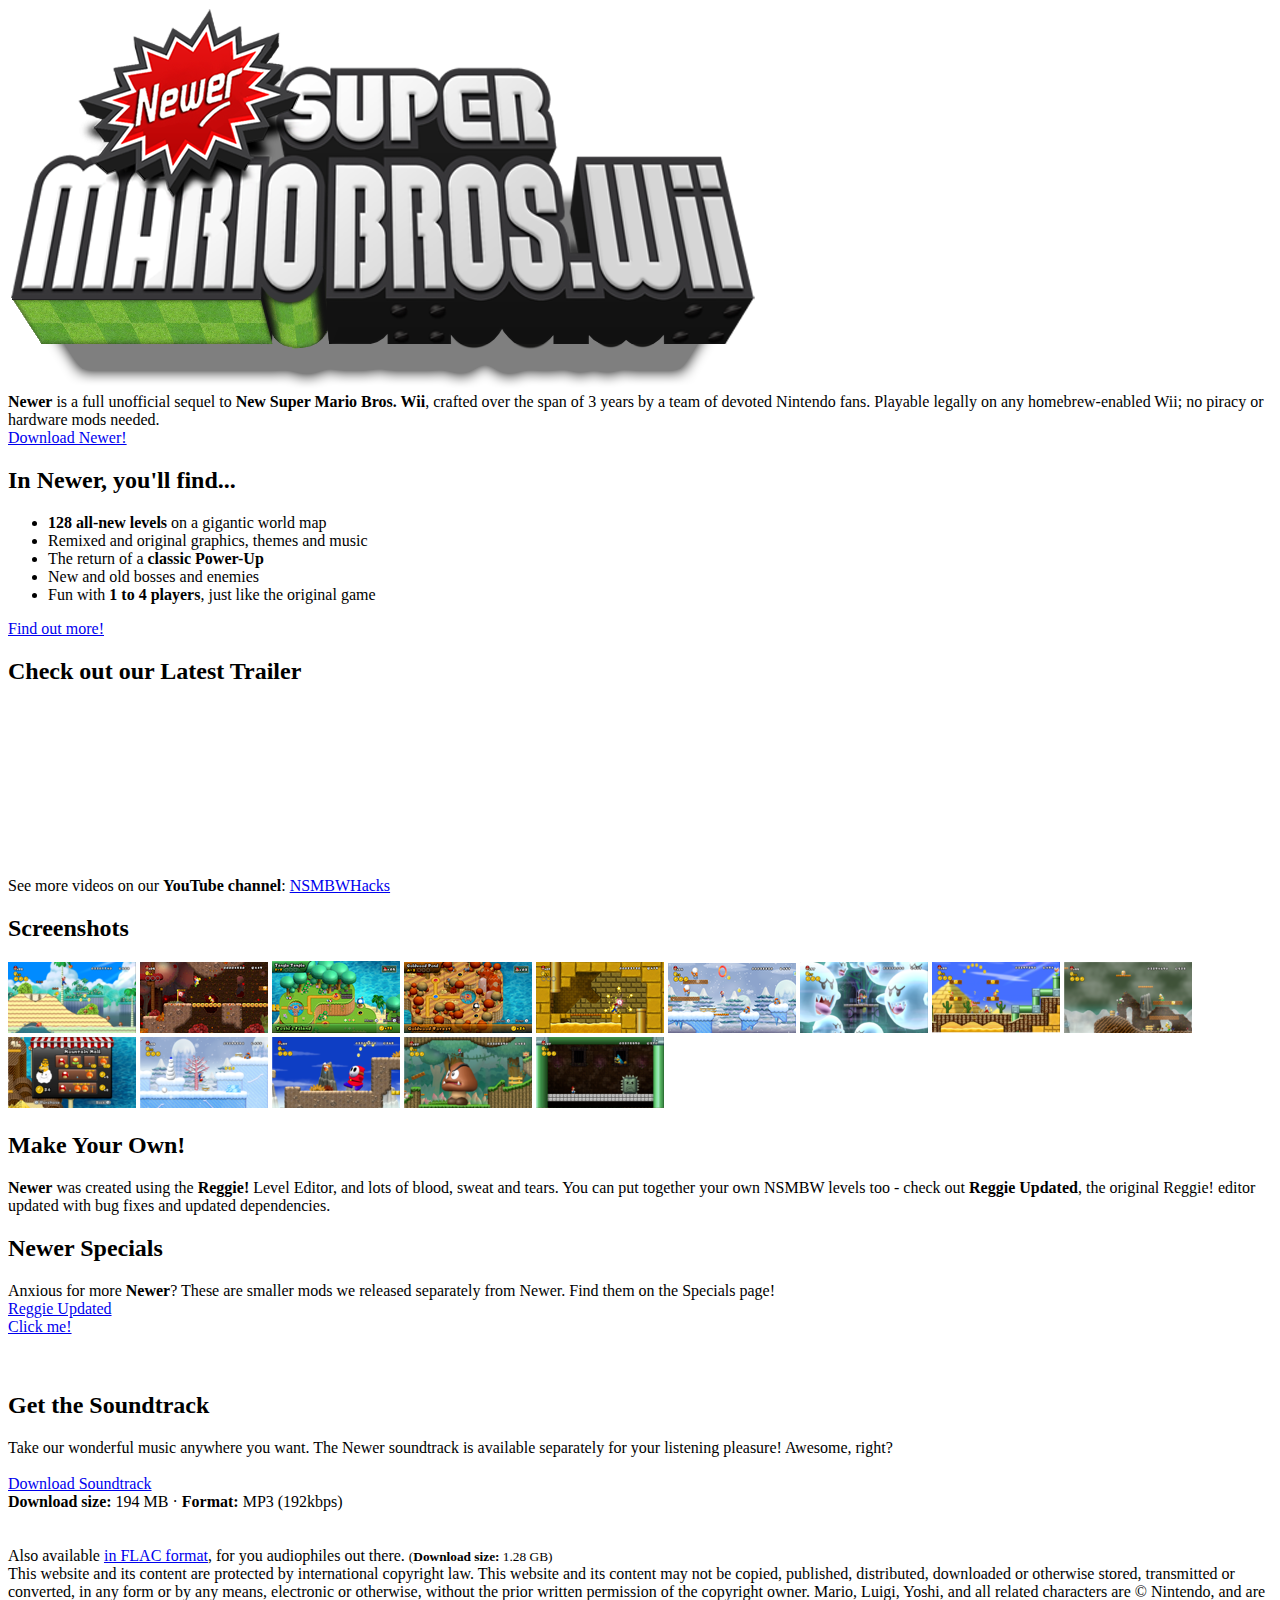
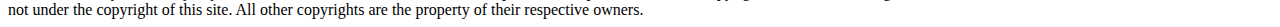
==== index.html @ 40e9100c "initial commit" ====
<!DOCTYPE html>
<html class="no-js">
<head>
	<meta charset="utf-8">
	<meta http-equiv="X-UA-Compatible" content="IE=edge,chrome=1">
	<title>Newer Super Mario Bros. Wii</title>
	<meta name="description" content="Home of Newer Super Mario Bros. Wii, the definitive Mario mod.">
	<meta name="viewport" content="width=980, user-scalable=yes">
	<link rel="icon" type="image/png" href="favicon.png">

	<link href='https://fonts.googleapis.com/css?family=Titillium+Web:400,700' rel='stylesheet' type='text/css'>
	<link rel="stylesheet" href="../css/normalize.min.css">
	<link rel="stylesheet" href="../css/960.css">
	<link rel="stylesheet" href="../css/newerwii.css">
	<link rel="stylesheet" href="../css/lightbox.css">

	<script src="../js/vendor/modernizr-2.6.2.min.js"></script>
	<script src="//ajax.googleapis.com/ajax/libs/jquery/1.9.1/jquery.min.js"></script>
	<script src="../js/lightbox.js"></script>
</head>
<body id='homepage'>

	<div id='wrapsEverythingForReal'>
		<header>
			<img src='img/newerLogo.png' id='logo' alt='Newer Super Mario Bros. Wii logo'>
		</header>
		<div id='mainWrapper'>

			<div id='intro' class='container_12'>
				<section id='introBlurb' class='grid_8'>
					<b>Newer</b> is a full unofficial sequel to <b>New Super Mario Bros. Wii</b>, crafted over the span of 3 years by a team of devoted Nintendo fans. Playable legally on any homebrew-enabled Wii; no piracy or hardware mods needed.
				</section>
				<section id='tempus' class='grid_4'>
					<a href='download.html' id='downloadButton' class='blueButton gigaButton'>Download Newer!</a>
				</section>
				<div class='clear'></div>
				<div class='spaceOut'></div>

				<div id='introLeftCol' class='grid_6'>
					<section id='introFeatures' class='clearfix'>
						<h2>In Newer, you'll find...</h2>
						<ul class='niceList powerupBullets'>
							<li class='bullet Kinoko'><b>128 all-new levels</b> on a gigantic world map</li>
							<li class='bullet Fire'>Remixed and original graphics, themes and music</li>
							<li class='bullet Prop'>The return of a <b>classic Power-Up</b></li>
							<li class='bullet Star'>New and old bosses and enemies</li>
							<li class='bullet Penguin'>Fun with <b>1 to 4 players</b>, just like the original game</li>
						</ul>
						<div class='centredButtonGroup spaceOut'>
							<a href='features.html' class='redButton bigButton'>Find out more!</a>
						</div>
					</section>
				</div>

				<div id='trailer' class='grid_6'>
					<h2>Check out our Latest Trailer</h2>
					<div class='video-container'>
						<iframe width="300" height="168" src="https://www.youtube-nocookie.com/embed/Evu-tUNeUK8" frameborder="0" allowfullscreen></iframe>
					</div>
					<div id='findUsOnYT'>
						See more videos on our <b>YouTube channel</b>: <a href='https://youtube.com/user/NSMBWHacks'>NSMBWHacks</a>
					</div>
				</div>

				<div class='clear'></div>
			</div>

			<div id='screenshotGallery'>
				<h2>Screenshots</h2>
				<div id='screenshotCarousel'>
					<a rel='lightbox[newer]' href='img/screens/s1.jpg'><img src='img/screens/th1.png' alt='Screenshot'></a>
					<a rel='lightbox[newer]' href='img/screens/s2.jpg'><img src='img/screens/th2.png' alt='Screenshot'></a>
					<a rel='lightbox[newer]' href='img/screens/s3.jpg'><img src='img/screens/th3.png' alt='Screenshot'></a>
					<a rel='lightbox[newer]' href='img/screens/s4.jpg'><img src='img/screens/th4.png' alt='Screenshot'></a>
					<a rel='lightbox[newer]' href='img/screens/s5.jpg'><img src='img/screens/th5.png' alt='Screenshot'></a>
					<a rel='lightbox[newer]' href='img/screens/s6.jpg'><img src='img/screens/th6.png' alt='Screenshot'></a>
					<a rel='lightbox[newer]' href='img/screens/s7.jpg'><img src='img/screens/th7.png' alt='Screenshot'></a>
					<a rel='lightbox[newer]' href='img/screens/s8.jpg'><img src='img/screens/th8.png' alt='Screenshot'></a>
					<a rel='lightbox[newer]' href='img/screens/s9.jpg'><img src='img/screens/th9.png' alt='Screenshot'></a>
					<a rel='lightbox[newer]' href='img/screens/s10.jpg'><img src='img/screens/th10.png' alt='Screenshot'></a>
					<a rel='lightbox[newer]' href='img/screens/s11.jpg'><img src='img/screens/th11.png' alt='Screenshot'></a>
					<a rel='lightbox[newer]' href='img/screens/s12.jpg'><img src='img/screens/th12.png' alt='Screenshot'></a>
					<a rel='lightbox[newer]' href='img/screens/s13.jpg'><img src='img/screens/th13.png' alt='Screenshot'></a>
					<a rel='lightbox[newer]' href='img/screens/s14.jpg'><img src='img/screens/th14.png' alt='Screenshot'></a>
				</div>
			</div>

			<div id='introLowerRow' class='container_12'>
				<section id='introMakeYourOwn' class='grid_7'>
					<h2>Make Your Own!</h2>
					<b>Newer</b> was created using the <b>Reggie!</b> Level Editor, and lots of blood, sweat and tears. You can put together your own NSMBW levels too - check out <b>Reggie Updated</b>, the original Reggie! editor updated with bug fixes and updated dependencies.
				</section>
				<section id='introSpecialsBlurb' class='grid_5'>
					<h2>Newer Specials</h2>
					Anxious for more <b>Newer</b>? These are smaller mods we released separately from Newer.
					Find them on the Specials page!
				</section>
				<div class='clear'></div>
				<div id='introMakeYourOwnButton' class='grid_7 clearfix'>
					<a href='https://github.com/RoadrunnerWMC/Reggie-Updated' class='blueButton pushRight rightArrow'>Reggie Updated</a>
				</div>
				<div id='introSpecialsButton' class='grid_5 clearfix'>
					<a href='specials.html' class='redButton pushRight rightArrow'>Click me!</a>
				</div>
				<div class='clear'></div>
				<section id='dlSoundtrackBlurb' class='grid_7'>
					<br><br>
					<h2>Get the Soundtrack</h2>
					Take our wonderful music anywhere you want. The Newer soundtrack is available separately for your listening pleasure! Awesome, right?
					<br><br>
				</section>
				<div class='clear'></div>
				<div id='dlSoundtrackButton' class='grid_7 clearfix'>
					<a href='https://mega.nz/file/CiAUTTjB#E4UsVpTqD6Z-_ObalCe4rp7Q4QN8_rGAju-hAUOt2Cc' class='blueButton pushRight'>Download Soundtrack</a>
					<div id='dlSoundtrackInfo'>
						<b>Download size:</b> 194 MB &middot; <b>Format:</b> MP3 (192kbps)
						<br><br><br>
						Also available <a href='https://mega.nz/file/yiR0gBiR#PaH3gAa5iNThf88y6HWlyq30TXuqHNMsMjq6_i8g544'>in FLAC format</a>, for you audiophiles out there.
						<small>(<b>Download size:</b> 1.28 GB)</small>
					</div>
				</div>
				<div class='clear'></div>
	
			</div>

			<footer id='mainFooter'>
				This website and its content are protected by international copyright law. This website and its content may not be copied, published, distributed, downloaded or otherwise stored, transmitted or converted, in any form or by any means, electronic or otherwise, without the prior written permission of the copyright owner. Mario, Luigi, Yoshi, and all related characters are © Nintendo, and are not under the copyright of this site. All other copyrights are the property of their respective owners.
			</footer>
		</div>
	</div>
</body>
</html>
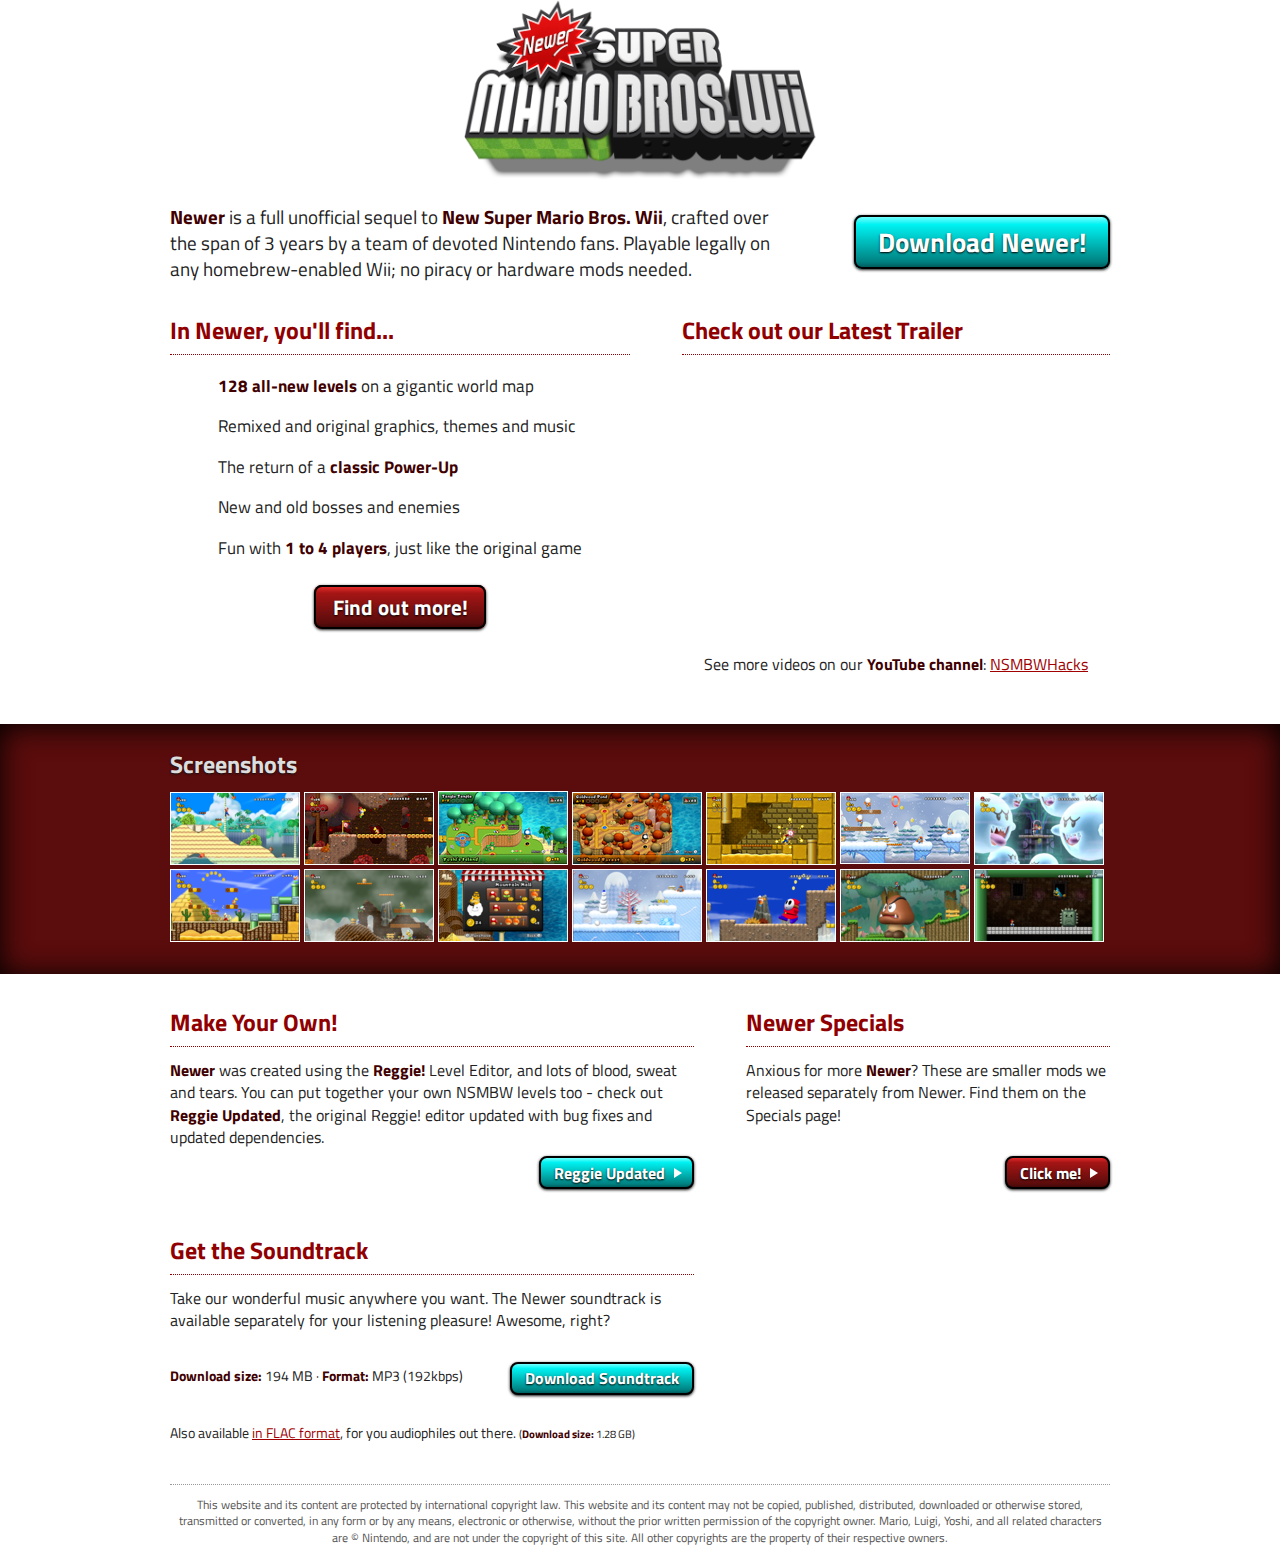
==== commit cdcd5f49: "Update index.html" ====
--- a/index.html
+++ b/index.html
@@ -9,10 +9,10 @@
 	<link rel="icon" type="image/png" href="favicon.png">
 
 	<link href='https://fonts.googleapis.com/css?family=Titillium+Web:400,700' rel='stylesheet' type='text/css'>
-	<link rel="stylesheet" href="../css/normalize.min.css">
-	<link rel="stylesheet" href="../css/960.css">
-	<link rel="stylesheet" href="../css/newerwii.css">
-	<link rel="stylesheet" href="../css/lightbox.css">
+	<link rel="stylesheet" href="./css/normalize.min.css">
+	<link rel="stylesheet" href="./css/960.css">
+	<link rel="stylesheet" href="./css/newerwii.css">
+	<link rel="stylesheet" href="./css/lightbox.css">
 
 	<script src="../js/vendor/modernizr-2.6.2.min.js"></script>
 	<script src="//ajax.googleapis.com/ajax/libs/jquery/1.9.1/jquery.min.js"></script>
--- a/css/960.css
+++ b/css/960.css
@@ -0,0 +1,659 @@
+/*
+  960 Grid System ~ Core CSS.
+  Learn more ~ http://960.gs/
+
+  Licensed under GPL and MIT.
+*/
+
+/*
+  Forces backgrounds to span full width,
+  even if there is horizontal scrolling.
+  Increase this if your layout is wider.
+
+  Note: IE6 works fine without this fix.
+*/
+
+body {
+  min-width: 960px;
+}
+/*  SET ALL ELEMENTS BOX-SIZING TO BORDER-BOX
+  If you need support for IE7 and lower use polyfill: https://github.com/Schepp/box-sizing-polyfill */
+* { -webkit-box-sizing: border-box;
+  -moz-box-sizing: border-box;
+  box-sizing: border-box; }
+
+
+/* `Container
+----------------------------------------------------------------------------------------------------*/
+
+.container_12,
+.container_16 {
+  margin-left: auto;
+  margin-right: auto;
+  width: 960px;
+}
+
+/* `Grid >> Global
+----------------------------------------------------------------------------------------------------*/
+
+.grid_1,
+.grid_2,
+.grid_3,
+.grid_4,
+.grid_5,
+.grid_6,
+.grid_7,
+.grid_8,
+.grid_9,
+.grid_10,
+.grid_11,
+.grid_12,
+.grid_13,
+.grid_14,
+.grid_15,
+.grid_16 {
+  display: inline;
+  float: left;
+  margin-left: 10px;
+  margin-right: 10px;
+}
+
+.push_1, .pull_1,
+.push_2, .pull_2,
+.push_3, .pull_3,
+.push_4, .pull_4,
+.push_5, .pull_5,
+.push_6, .pull_6,
+.push_7, .pull_7,
+.push_8, .pull_8,
+.push_9, .pull_9,
+.push_10, .pull_10,
+.push_11, .pull_11,
+.push_12, .pull_12,
+.push_13, .pull_13,
+.push_14, .pull_14,
+.push_15, .pull_15 {
+  position: relative;
+}
+
+.container_12 .grid_3,
+.container_16 .grid_4 {
+  width: 220px;
+}
+
+.container_12 .grid_6,
+.container_16 .grid_8 {
+  width: 460px;
+}
+
+.container_12 .grid_9,
+.container_16 .grid_12 {
+  width: 700px;
+}
+
+.container_12 .grid_12,
+.container_16 .grid_16 {
+  width: 940px;
+}
+
+/* `Grid >> Children (Alpha ~ First, Omega ~ Last)
+----------------------------------------------------------------------------------------------------*/
+
+.alpha {
+  margin-left: 0;
+}
+
+.omega {
+  margin-right: 0;
+}
+
+/* `Grid >> 12 Columns
+----------------------------------------------------------------------------------------------------*/
+
+.container_12 .grid_1 {
+  width: 60px;
+}
+
+.container_12 .grid_2 {
+  width: 140px;
+}
+
+.container_12 .grid_4 {
+  width: 300px;
+}
+
+.container_12 .grid_5 {
+  width: 380px;
+}
+
+.container_12 .grid_7 {
+  width: 540px;
+}
+
+.container_12 .grid_8 {
+  width: 620px;
+}
+
+.container_12 .grid_10 {
+  width: 780px;
+}
+
+.container_12 .grid_11 {
+  width: 860px;
+}
+
+/* `Grid >> 16 Columns
+----------------------------------------------------------------------------------------------------*/
+
+.container_16 .grid_1 {
+  width: 40px;
+}
+
+.container_16 .grid_2 {
+  width: 100px;
+}
+
+.container_16 .grid_3 {
+  width: 160px;
+}
+
+.container_16 .grid_5 {
+  width: 280px;
+}
+
+.container_16 .grid_6 {
+  width: 340px;
+}
+
+.container_16 .grid_7 {
+  width: 400px;
+}
+
+.container_16 .grid_9 {
+  width: 520px;
+}
+
+.container_16 .grid_10 {
+  width: 580px;
+}
+
+.container_16 .grid_11 {
+  width: 640px;
+}
+
+.container_16 .grid_13 {
+  width: 760px;
+}
+
+.container_16 .grid_14 {
+  width: 820px;
+}
+
+.container_16 .grid_15 {
+  width: 880px;
+}
+
+/* `Prefix Extra Space >> Global
+----------------------------------------------------------------------------------------------------*/
+
+.container_12 .prefix_3,
+.container_16 .prefix_4 {
+  padding-left: 240px;
+}
+
+.container_12 .prefix_6,
+.container_16 .prefix_8 {
+  padding-left: 480px;
+}
+
+.container_12 .prefix_9,
+.container_16 .prefix_12 {
+  padding-left: 720px;
+}
+
+/* `Prefix Extra Space >> 12 Columns
+----------------------------------------------------------------------------------------------------*/
+
+.container_12 .prefix_1 {
+  padding-left: 80px;
+}
+
+.container_12 .prefix_2 {
+  padding-left: 160px;
+}
+
+.container_12 .prefix_4 {
+  padding-left: 320px;
+}
+
+.container_12 .prefix_5 {
+  padding-left: 400px;
+}
+
+.container_12 .prefix_7 {
+  padding-left: 560px;
+}
+
+.container_12 .prefix_8 {
+  padding-left: 640px;
+}
+
+.container_12 .prefix_10 {
+  padding-left: 800px;
+}
+
+.container_12 .prefix_11 {
+  padding-left: 880px;
+}
+
+/* `Prefix Extra Space >> 16 Columns
+----------------------------------------------------------------------------------------------------*/
+
+.container_16 .prefix_1 {
+  padding-left: 60px;
+}
+
+.container_16 .prefix_2 {
+  padding-left: 120px;
+}
+
+.container_16 .prefix_3 {
+  padding-left: 180px;
+}
+
+.container_16 .prefix_5 {
+  padding-left: 300px;
+}
+
+.container_16 .prefix_6 {
+  padding-left: 360px;
+}
+
+.container_16 .prefix_7 {
+  padding-left: 420px;
+}
+
+.container_16 .prefix_9 {
+  padding-left: 540px;
+}
+
+.container_16 .prefix_10 {
+  padding-left: 600px;
+}
+
+.container_16 .prefix_11 {
+  padding-left: 660px;
+}
+
+.container_16 .prefix_13 {
+  padding-left: 780px;
+}
+
+.container_16 .prefix_14 {
+  padding-left: 840px;
+}
+
+.container_16 .prefix_15 {
+  padding-left: 900px;
+}
+
+/* `Suffix Extra Space >> Global
+----------------------------------------------------------------------------------------------------*/
+
+.container_12 .suffix_3,
+.container_16 .suffix_4 {
+  padding-right: 240px;
+}
+
+.container_12 .suffix_6,
+.container_16 .suffix_8 {
+  padding-right: 480px;
+}
+
+.container_12 .suffix_9,
+.container_16 .suffix_12 {
+  padding-right: 720px;
+}
+
+/* `Suffix Extra Space >> 12 Columns
+----------------------------------------------------------------------------------------------------*/
+
+.container_12 .suffix_1 {
+  padding-right: 80px;
+}
+
+.container_12 .suffix_2 {
+  padding-right: 160px;
+}
+
+.container_12 .suffix_4 {
+  padding-right: 320px;
+}
+
+.container_12 .suffix_5 {
+  padding-right: 400px;
+}
+
+.container_12 .suffix_7 {
+  padding-right: 560px;
+}
+
+.container_12 .suffix_8 {
+  padding-right: 640px;
+}
+
+.container_12 .suffix_10 {
+  padding-right: 800px;
+}
+
+.container_12 .suffix_11 {
+  padding-right: 880px;
+}
+
+/* `Suffix Extra Space >> 16 Columns
+----------------------------------------------------------------------------------------------------*/
+
+.container_16 .suffix_1 {
+  padding-right: 60px;
+}
+
+.container_16 .suffix_2 {
+  padding-right: 120px;
+}
+
+.container_16 .suffix_3 {
+  padding-right: 180px;
+}
+
+.container_16 .suffix_5 {
+  padding-right: 300px;
+}
+
+.container_16 .suffix_6 {
+  padding-right: 360px;
+}
+
+.container_16 .suffix_7 {
+  padding-right: 420px;
+}
+
+.container_16 .suffix_9 {
+  padding-right: 540px;
+}
+
+.container_16 .suffix_10 {
+  padding-right: 600px;
+}
+
+.container_16 .suffix_11 {
+  padding-right: 660px;
+}
+
+.container_16 .suffix_13 {
+  padding-right: 780px;
+}
+
+.container_16 .suffix_14 {
+  padding-right: 840px;
+}
+
+.container_16 .suffix_15 {
+  padding-right: 900px;
+}
+
+/* `Push Space >> Global
+----------------------------------------------------------------------------------------------------*/
+
+.container_12 .push_3,
+.container_16 .push_4 {
+  left: 240px;
+}
+
+.container_12 .push_6,
+.container_16 .push_8 {
+  left: 480px;
+}
+
+.container_12 .push_9,
+.container_16 .push_12 {
+  left: 720px;
+}
+
+/* `Push Space >> 12 Columns
+----------------------------------------------------------------------------------------------------*/
+
+.container_12 .push_1 {
+  left: 80px;
+}
+
+.container_12 .push_2 {
+  left: 160px;
+}
+
+.container_12 .push_4 {
+  left: 320px;
+}
+
+.container_12 .push_5 {
+  left: 400px;
+}
+
+.container_12 .push_7 {
+  left: 560px;
+}
+
+.container_12 .push_8 {
+  left: 640px;
+}
+
+.container_12 .push_10 {
+  left: 800px;
+}
+
+.container_12 .push_11 {
+  left: 880px;
+}
+
+/* `Push Space >> 16 Columns
+----------------------------------------------------------------------------------------------------*/
+
+.container_16 .push_1 {
+  left: 60px;
+}
+
+.container_16 .push_2 {
+  left: 120px;
+}
+
+.container_16 .push_3 {
+  left: 180px;
+}
+
+.container_16 .push_5 {
+  left: 300px;
+}
+
+.container_16 .push_6 {
+  left: 360px;
+}
+
+.container_16 .push_7 {
+  left: 420px;
+}
+
+.container_16 .push_9 {
+  left: 540px;
+}
+
+.container_16 .push_10 {
+  left: 600px;
+}
+
+.container_16 .push_11 {
+  left: 660px;
+}
+
+.container_16 .push_13 {
+  left: 780px;
+}
+
+.container_16 .push_14 {
+  left: 840px;
+}
+
+.container_16 .push_15 {
+  left: 900px;
+}
+
+/* `Pull Space >> Global
+----------------------------------------------------------------------------------------------------*/
+
+.container_12 .pull_3,
+.container_16 .pull_4 {
+  left: -240px;
+}
+
+.container_12 .pull_6,
+.container_16 .pull_8 {
+  left: -480px;
+}
+
+.container_12 .pull_9,
+.container_16 .pull_12 {
+  left: -720px;
+}
+
+/* `Pull Space >> 12 Columns
+----------------------------------------------------------------------------------------------------*/
+
+.container_12 .pull_1 {
+  left: -80px;
+}
+
+.container_12 .pull_2 {
+  left: -160px;
+}
+
+.container_12 .pull_4 {
+  left: -320px;
+}
+
+.container_12 .pull_5 {
+  left: -400px;
+}
+
+.container_12 .pull_7 {
+  left: -560px;
+}
+
+.container_12 .pull_8 {
+  left: -640px;
+}
+
+.container_12 .pull_10 {
+  left: -800px;
+}
+
+.container_12 .pull_11 {
+  left: -880px;
+}
+
+/* `Pull Space >> 16 Columns
+----------------------------------------------------------------------------------------------------*/
+
+.container_16 .pull_1 {
+  left: -60px;
+}
+
+.container_16 .pull_2 {
+  left: -120px;
+}
+
+.container_16 .pull_3 {
+  left: -180px;
+}
+
+.container_16 .pull_5 {
+  left: -300px;
+}
+
+.container_16 .pull_6 {
+  left: -360px;
+}
+
+.container_16 .pull_7 {
+  left: -420px;
+}
+
+.container_16 .pull_9 {
+  left: -540px;
+}
+
+.container_16 .pull_10 {
+  left: -600px;
+}
+
+.container_16 .pull_11 {
+  left: -660px;
+}
+
+.container_16 .pull_13 {
+  left: -780px;
+}
+
+.container_16 .pull_14 {
+  left: -840px;
+}
+
+.container_16 .pull_15 {
+  left: -900px;
+}
+
+/* `Clear Floated Elements
+----------------------------------------------------------------------------------------------------*/
+
+/* http://sonspring.com/journal/clearing-floats */
+
+.clear {
+  clear: both;
+  display: block;
+  overflow: hidden;
+  visibility: hidden;
+  width: 0;
+  height: 0;
+}
+
+/* http://www.yuiblog.com/blog/2010/09/27/clearfix-reloaded-overflowhidden-demystified */
+
+.clearfix:before,
+.clearfix:after,
+.container_12:before,
+.container_12:after,
+.container_16:before,
+.container_16:after {
+  content: '.';
+  display: block;
+  overflow: hidden;
+  visibility: hidden;
+  font-size: 0;
+  line-height: 0;
+  width: 0;
+  height: 0;
+}
+
+.clearfix:after,
+.container_12:after,
+.container_16:after {
+  clear: both;
+}
+
+/*
+  The following zoom:1 rule is specifically for IE6 + IE7.
+  Move to separate stylesheet if invalid CSS is a problem.
+*/
+
+.clearfix,
+.container_12,
+.container_16 {
+  zoom: 1;
+}--- a/css/newerwii.css
+++ b/css/newerwii.css
@@ -0,0 +1 @@
+html,button,input,select,textarea{color:#222}body{font-size:1em;line-height:1.4}::-moz-selection{background:#b3d4fc;text-shadow:none}::selection{background:#b3d4fc;text-shadow:none}hr{display:block;height:1px;border:0;border-top:1px solid #ccc;margin:1em 0;padding:0}img{vertical-align:middle}fieldset{border:0;margin:0;padding:0}textarea{resize:vertical}.chromeframe{margin:0.2em 0;background:#ccc;color:#000;padding:0.2em 0}body{position:relative;background-image:url(../wii/img/NSMBWstripe.png);background-repeat:repeat-y;background-position:top center;font-family:'Titillium Web'}b{color:#400000}a{color:#a00000}a:hover{color:#e04040}#logo{display:block;margin:0 auto;margin-top:0;height:180px}header{position:absolute;top:0;left:0;right:0;height:200px}#leftNav,#rightNav{position:absolute;top:18px}#leftNav{left:50%;margin-left:-470px}#rightNav{right:50%;margin-right:-470px}#leftNav a,#rightNav a{width:120px;display:block;margin-top:12px;margin-bottom:12px;position:relative}.pushButtLeft1{right:-80px}.pushButtLeft2{right:-25px}.pushButtRight1{left:-80px}.pushButtRight2{left:-25px}#mainFooter{padding-top:1em;border-top:1px dotted #999;margin:3.5em auto 1em;width:940px;color:#555;text-align:center;font-size:73%}.redButton,.blueButton{text-align:center;color:#fff;text-shadow:0px 1px 2px #000;text-decoration:none;font-weight:bold;padding:0.2em 0.8em;border:2px solid #000;-webkit-border-radius:8px;-moz-border-radius:8px;-ms-border-radius:8px;-o-border-radius:8px;border-radius:8px;-webkit-box-shadow:0px 1px 3px #111;-moz-box-shadow:0px 1px 3px #111;box-shadow:0px 1px 3px #111}.redButton:hover,.blueButton:hover{color:#fff}.bigButton{font-size:131%}.gigaButton{font-size:167%}.rightArrow{padding-right:1.7em;position:relative}.rightArrow:before{position:absolute;display:block;content:'';top:10px;right:10px;width:0;height:0;border:solid transparent;border-width:5px 0 5px 8px;border-left-color:#fff}.blueButton{background-color:#00a6a6;background-image:-webkit-gradient(linear, 50% 0%, 50% 100%, color-stop(0%, #75ffff), color-stop(15%, #00f2f2), color-stop(65%, #00a6a6), color-stop(90%, #008080), color-stop(100%, #005d5d));background-image:-webkit-linear-gradient(#75ffff,#00f2f2 15%,#00a6a6 65%,#008080 90%,#005d5d);background-image:-moz-linear-gradient(#75ffff,#00f2f2 15%,#00a6a6 65%,#008080 90%,#005d5d);background-image:-o-linear-gradient(#75ffff,#00f2f2 15%,#00a6a6 65%,#008080 90%,#005d5d);background-image:linear-gradient(#75ffff,#00f2f2 15%,#00a6a6 65%,#008080 90%,#005d5d)}.blueButton:hover{background-color:#00d9d9;background-image:-webkit-gradient(linear, 50% 0%, 50% 100%, color-stop(0%, #a8ffff), color-stop(15%, #26ffff), color-stop(65%, #00d9d9), color-stop(90%, #00b3b3), color-stop(100%, #009090));background-image:-webkit-linear-gradient(#a8ffff,#26ffff 15%,#00d9d9 65%,#00b3b3 90%,#009090);background-image:-moz-linear-gradient(#a8ffff,#26ffff 15%,#00d9d9 65%,#00b3b3 90%,#009090);background-image:-o-linear-gradient(#a8ffff,#26ffff 15%,#00d9d9 65%,#00b3b3 90%,#009090);background-image:linear-gradient(#a8ffff,#26ffff 15%,#00d9d9 65%,#00b3b3 90%,#009090)}.redButton{background-color:#740f0f;background-image:-webkit-gradient(linear, 50% 0%, 50% 100%, color-stop(0%, #e32a2a), color-stop(15%, #a61515), color-stop(65%, #740f0f), color-stop(90%, #5b0c0c), color-stop(100%, #430808));background-image:-webkit-linear-gradient(#e32a2a,#a61515 15%,#740f0f 65%,#5b0c0c 90%,#430808);background-image:-moz-linear-gradient(#e32a2a,#a61515 15%,#740f0f 65%,#5b0c0c 90%,#430808);background-image:-o-linear-gradient(#e32a2a,#a61515 15%,#740f0f 65%,#5b0c0c 90%,#430808);background-image:linear-gradient(#e32a2a,#a61515 15%,#740f0f 65%,#5b0c0c 90%,#430808)}.redButton:hover{background-color:#a11515;background-image:-webkit-gradient(linear, 50% 0%, 50% 100%, color-stop(0%, #e95757), color-stop(15%, #d31b1b), color-stop(65%, #a11515), color-stop(90%, #881212), color-stop(100%, #710d0d));background-image:-webkit-linear-gradient(#e95757,#d31b1b 15%,#a11515 65%,#881212 90%,#710d0d);background-image:-moz-linear-gradient(#e95757,#d31b1b 15%,#a11515 65%,#881212 90%,#710d0d);background-image:-o-linear-gradient(#e95757,#d31b1b 15%,#a11515 65%,#881212 90%,#710d0d);background-image:linear-gradient(#e95757,#d31b1b 15%,#a11515 65%,#881212 90%,#710d0d)}.pushRight{float:right;margin-top:0.5em;margin-left:1em}.centredButtonGroup{text-align:center}.centredButtonGroup .redButton,.centredButtonGroup .blueButton{margin-left:0.5em}.centredButtonGroup .redButton:first-child,.centredButtonGroup .blueButton:first-child{margin-left:0}.crapButtonContainer{text-align:center;padding-top:1em}#wrapsEverythingForReal{background:url(../wii/img/title-banner5.png);background-position:top center;background-repeat:repeat-x;position:relative}#mainWrapper{padding-top:170px}.video-container{position:relative;padding-bottom:56.25%;padding-top:30px;height:0;overflow:hidden}.video-container iframe,.video-container object,.video-container embed{position:absolute;top:0;left:0;width:100%;height:100%}h1{padding:1em 0 0.5em 0;margin:0 auto}h1.onlyOne{width:940px}h2{margin:0 0 0.5em 0;padding-bottom:0.25em;border-bottom:1px dotted #900000;color:#900000}h2.onlyOne{width:940px;margin:0.5em auto 0 auto}.spaceOutABit{margin-top:1em}.spaceOut{margin-top:2em}.spaceOutLots{margin-top:3em}.niceList{font-size:108%;margin:0.5em 0;padding-left:10px}.powerupBullets li{list-style-type:none;min-height:32px;padding-top:7px;padding-left:38px;margin-bottom:0.5em;background-repeat:no-repeat}.Kinoko{background-image:url(../wii/img/B_Kinoko.png)}.Fire{background-image:url(../wii/img/B_Fire.png)}.Prop{background-image:url(../wii/img/B_Prop.png)}.Star{background-image:url(../wii/img/B_Star.png)}.Penguin{background-image:url(../wii/img/B_Penguin.png)}.Ice{background-image:url(../wii/img/B_Ice.png)}.Hammer{background-image:url(../wii/img/B_Hammer.png)}#intro{margin-top:30px}#introBlurb{padding-top:4px;font-size:116%}#tempus{padding-top:1.5em;text-align:right}#trailer{padding-left:2em;padding-bottom:16px}#findUsOnYT{padding-top:1em;text-align:center}#screenshotGallery,.worldExplorer{background-color:#5b0c0c;background-image:url(../wii/img/NSMBWstripeMaroon.png);background-repeat:repeat-y;background-position:top center;-webkit-box-shadow:inset 0px 2px 30px #000;-moz-box-shadow:inset 0px 2px 30px #000;box-shadow:inset 0px 2px 30px #000;padding:1.5em 0;margin:2em 0}#screenshotGallery h2,.worldExplorer h2{margin:0 auto;width:940px;border:0;color:#ddd;text-shadow:0px 1px 2px #111}#screenshotCarousel{margin:4px auto;width:940px}#screenshotCarousel img{border:1px solid #fff;margin-bottom:4px}.miniGallery{text-align:center}.miniGallery img{border:1px solid #000;-webkit-box-shadow:0px 2px 3px #333;-moz-box-shadow:0px 2px 3px #333;box-shadow:0px 2px 3px #333;margin-bottom:4px}#introSpecialsBlurb,#introSpecialsButton,#dlSpecialsBlurb,#dlSpecialsButton{padding-left:1em}#introMakeYourOwn,#introMakeYourOwnButton,#dlSoundtrackBlurb,#dlSoundtrackButton{padding-right:1em}.mapTeaser{-webkit-border-radius:8px;-moz-border-radius:8px;-ms-border-radius:8px;-o-border-radius:8px;border-radius:8px}.standaloneLine,.standaloneLineWithLotsaSpacing{border-bottom:1px dotted #900000;width:940px;margin:0 auto 0.5em auto}.standaloneLineWithLotsaSpacing{margin-top:3em}#worldsHeader{padding-bottom:0}.worldTeaser h2{border-bottom:0;padding-bottom:0;margin-bottom:0.25em}.worldTeaserLink{text-decoration:none;color:#222}.worldTeaserLink .worldTeaser{margin-left:0;margin-right:0;padding-left:10px;padding-right:10px;width:320px}.worldTeaserLink:hover{color:#000}.worldTeaserLink:hover .worldTeaser{background:#eee;background-image:-webkit-gradient(linear, 50% 0%, 50% 100%, color-stop(0%, #ffffff), color-stop(30px, #eeeeee), color-stop(90%, #eeeeee), color-stop(99%, #cccccc), color-stop(100%, #bbbbbb));background-image:-webkit-linear-gradient(#ffffff,#eeeeee 30px,#eeeeee 90%,#cccccc 99%,#bbbbbb);background-image:-moz-linear-gradient(#ffffff,#eeeeee 30px,#eeeeee 90%,#cccccc 99%,#bbbbbb);background-image:-o-linear-gradient(#ffffff,#eeeeee 30px,#eeeeee 90%,#cccccc 99%,#bbbbbb);background-image:linear-gradient(#ffffff,#eeeeee 30px,#eeeeee 90%,#cccccc 99%,#bbbbbb);-webkit-border-radius:8px;-moz-border-radius:8px;-ms-border-radius:8px;-o-border-radius:8px;border-radius:8px;-webkit-box-shadow:0px 1px 3px #555;-moz-box-shadow:0px 1px 3px #555;box-shadow:0px 1px 3px #555}#pleaseExploreMe{font-size:123.1%;padding-top:0.5em;color:#444;text-align:right}.worldExplorer{padding:0;border-top:2px solid #000;border-bottom:2px solid #000}.floatyStuffContainer{position:relative;z-index:20}.floatyStuffContainer h2{position:absolute;left:0;top:0.4em;text-shadow:0px 2px 4px #000}.floatyStuffContainer .instructions{position:absolute;right:0;top:0.25em;text-align:right;color:#ddd}.floatyStuffCentreBlock{width:940px;margin:0 auto;position:relative}.floatyStuffBG{position:absolute;top:0;left:0;right:0;height:3.5em;background:rgba(0,0,0,0.4);background-image:-webkit-gradient(linear, 50% 0%, 50% 100%, color-stop(0%, rgba(0,0,0,0.3)), color-stop(100%, rgba(0,0,0,0.5)));background-image:-webkit-linear-gradient(rgba(0,0,0,0.3),rgba(0,0,0,0.5));background-image:-moz-linear-gradient(rgba(0,0,0,0.3),rgba(0,0,0,0.5));background-image:-o-linear-gradient(rgba(0,0,0,0.3),rgba(0,0,0,0.5));background-image:linear-gradient(rgba(0,0,0,0.3),rgba(0,0,0,0.5));border-bottom:2px solid #000;-webkit-box-shadow:0 2px 16px #000;-moz-box-shadow:0 2px 16px #000;box-shadow:0 2px 16px #000}.pointyArrow{border-width:0px 24px 24px 24px;border-style:solid;border-color:transparent;border-bottom-color:#000;position:absolute;top:-24px}#pointyArrow1{left:130px}#pointyArrow2{left:452px}#pointyArrow3{left:774px}#explorerMapScroller1,#explorerMapScroller2,#explorerMapScroller3{overflow-x:auto;overflow-y:auto}#explorerMapScroller1{height:628px}#explorerMapScroller2,#explorerMapScroller3{height:500px}#explorerMapWidget1,#explorerMapWidget2,#explorerMapWidget3{position:relative;margin:0 auto;cursor:url(../wii/img/openhand.cur),pointer}#explorerMapWidget1.clicked,#explorerMapWidget2.clicked,#explorerMapWidget3.clicked{cursor:url(../wii/img/closedhand.cur),pointer}#explorerMapWidget1{width:2102px;height:628px;background:url(../wii/img/Map1.jpg)}#explorerMapWidget2{width:1016px;height:765px;background:url(../wii/img/Map2.jpg)}#explorerMapWidget3{width:1074px;height:764px;background:url(../wii/img/MapA.jpg)}.explorerPopup{position:absolute;width:40px;height:40px;cursor:default}.explorerPopupArrow{text-decoration:none;position:absolute;top:0;left:0;width:40px;height:40px;background:url(../wii/img/highlight.png);-webkit-border-radius:3px;-moz-border-radius:3px;-ms-border-radius:3px;-o-border-radius:3px;border-radius:3px}.explorerPopupArrow:hover{background:url(../wii/img/highlightHover.png);-webkit-box-shadow:0px 0px 24px #ff0;-moz-box-shadow:0px 0px 24px #ff0;box-shadow:0px 0px 24px #ff0}.explorerPopupArrow.cssOnly:focus,.explorerPopupArrow.visibleAnyway{left:-99999px}.explorerPopupArrow.cssOnly:active+.explorerPopupWindow,.explorerPopupArrow.cssOnly:focus+.explorerPopupWindow,.explorerPopupWindow.visibleAnyway{left:-18px}.epRight .explorerPopupArrow.cssOnly:active+.explorerPopupWindow,.epRight .explorerPopupArrow.cssOnly:focus+.explorerPopupWindow,.epRight .explorerPopupWindow.visibleAnyway{left:auto;right:16px}.epFlipped .explorerPopupArrow{background:url(../wii/img/highlightFlip.png)}.epFlipped .explorerPopupArrow:hover{background:url(../wii/img/highlightHoverFlip.png)}.epRight .explorerPopupArrow{background:url(../wii/img/highlightRight.png)}.epRight .explorerPopupArrow:hover{background:url(../wii/img/highlightHoverRight.png)}.explorerPopupWindow{background:#222;background-image:-webkit-gradient(linear, 50% 0%, 50% 100%, color-stop(0%, #666666), color-stop(3px, #444444), color-stop(97%, #222222), color-stop(100%, #111111));background-image:-webkit-linear-gradient(#666666,#444444 3px,#222222 97%,#111111);background-image:-moz-linear-gradient(#666666,#444444 3px,#222222 97%,#111111);background-image:-o-linear-gradient(#666666,#444444 3px,#222222 97%,#111111);background-image:linear-gradient(#666666,#444444 3px,#222222 97%,#111111);color:#fff;position:absolute;left:-99999px;padding:4px 10px;font-size:85%;width:360px;z-index:20;-webkit-border-radius:12px;-moz-border-radius:12px;-ms-border-radius:12px;-o-border-radius:12px;border-radius:12px;border:2px solid #000;-webkit-box-shadow:0px 1px 8px #000;-moz-box-shadow:0px 1px 8px #000;box-shadow:0px 1px 8px #000}.explorerPopupWindow img{display:block;margin:6px 12px 6px 0;-webkit-border-radius:4px;-moz-border-radius:4px;-ms-border-radius:4px;-o-border-radius:4px;border-radius:4px;float:left}.explorerPopupWindow h6{font-size:116%;margin:0 0 5px 0;padding-bottom:4px;border-bottom:1px solid #555}.explorerPopupWindow .arrow{border-style:solid;border-color:transparent;position:absolute;left:20px}.epNormal .explorerPopupWindow{bottom:16px}.epFlipped .explorerPopupWindow{top:16px}.epRight .explorerPopupWindow{bottom:-16px}.epNormal .arrow{border-width:16px 16px 0 16px;border-top-color:#282828;bottom:-16px}.epFlipped .arrow{border-width:0 16px 16px 16px;border-bottom-color:#282828;top:-16px}.epRight .arrow{border-width:16px 0 16px 16px;border-left-color:#282828;left:auto;bottom:20px;right:-16px}.rouletteButton{display:-moz-inline-stack;display:inline-block;vertical-align:middle;*vertical-align:auto;zoom:1;*display:inline;-webkit-border-radius:5px;-moz-border-radius:5px;-ms-border-radius:5px;-o-border-radius:5px;border-radius:5px;-webkit-box-shadow:0px 2px 4px #333;-moz-box-shadow:0px 2px 4px #333;box-shadow:0px 2px 4px #333}.roulette_bg{height:64px;background:url(../wii/img/roulette_mid.png);display:-moz-inline-stack;display:inline-block;vertical-align:middle;*vertical-align:auto;zoom:1;*display:inline;line-height:64px;padding:0 20px;font-weight:bold;text-shadow:0px 1px 3px #fff;font-size:200%}#downloadInfo{font-size:85%}#dlSoundtrackInfo{font-size:85%;padding-top:1em}.ir{background-color:transparent;border:0;overflow:hidden;*text-indent:-9999px}.ir:before{content:"";display:block;width:0;height:150%}.hidden{display:none !important;visibility:hidden}.visuallyhidden{border:0;clip:rect(0 0 0 0);height:1px;margin:-1px;overflow:hidden;padding:0;position:absolute;width:1px}.visuallyhidden.focusable:active,.visuallyhidden.focusable:focus{clip:auto;height:auto;margin:0;overflow:visible;position:static;width:auto}.invisible{visibility:hidden}.clearfix:before,.clearfix:after{content:" ";display:table}.clearfix:after{clear:both}.clearfix{*zoom:1}@media print{*{background:transparent !important;color:#000 !important;box-shadow:none !important;text-shadow:none !important}a,a:visited{text-decoration:underline}a[href]:after{content:" (" attr(href) ")"}abbr[title]:after{content:" (" attr(title) ")"}.ir a:after,a[href^="javascript:"]:after,a[href^="#"]:after{content:""}pre,blockquote{border:1px solid #999;page-break-inside:avoid}thead{display:table-header-group}tr,img{page-break-inside:avoid}img{max-width:100% !important}@page{margin:0.5cm}p,h2,h3{orphans:3;widows:3}h2,h3{page-break-after:avoid}}
